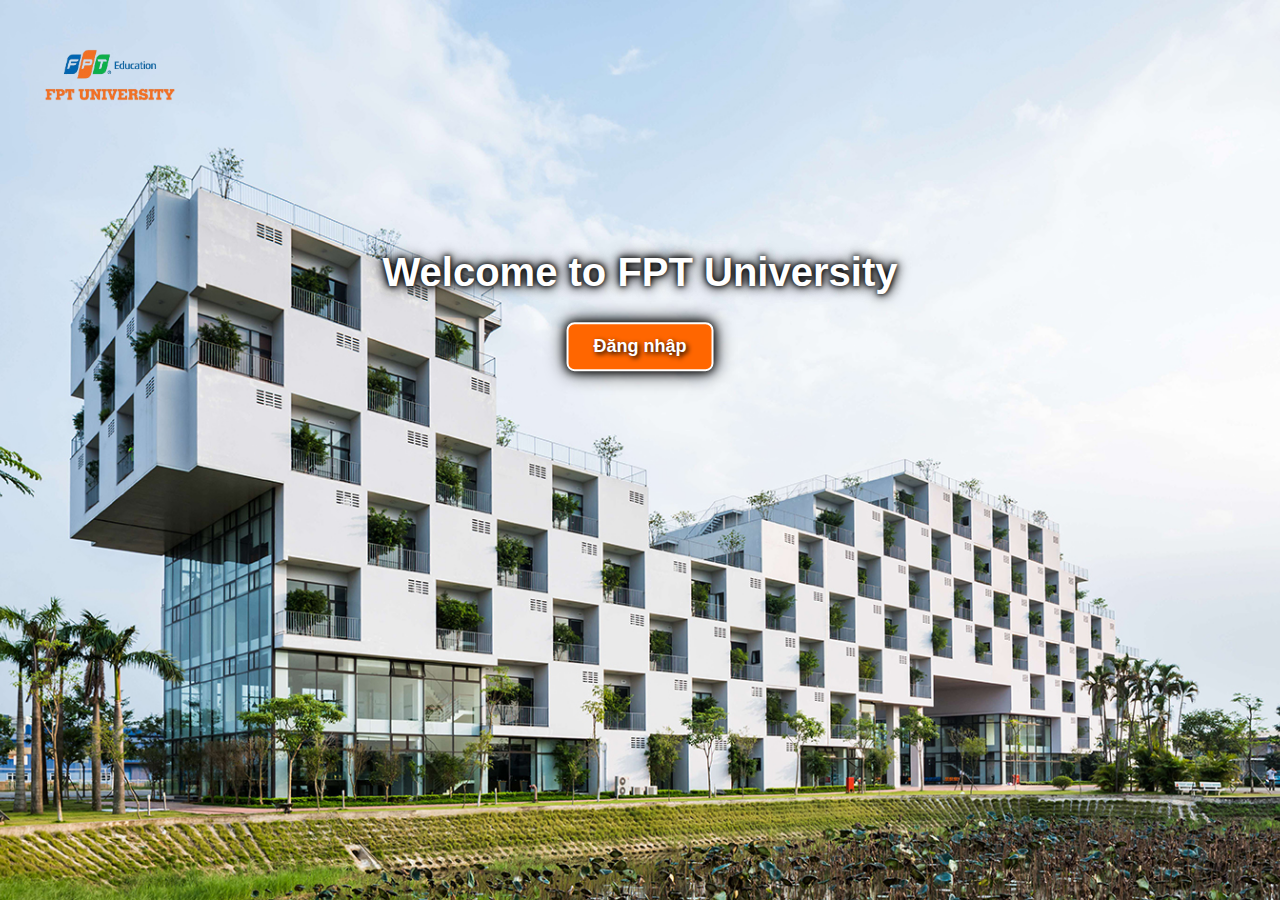
==== StudentManagement/web/index.html @ 73d3376b "main" ====
<!DOCTYPE html>
<html lang="vi">
    <head>
        <meta charset="UTF-8">
        <meta name="viewport" content="width=device-width, initial-scale=1.0">
        <title>Home page</title>
        <style>
            body {
                font-family: Arial, sans-serif;
                margin: 0;
                padding: 0;
                text-align: center;
                background: url('IMAGE/fpthanoi01-130.jpg') no-repeat center center/cover;
                background-size: cover;
                height: 100vh;
                display: flex;
                flex-direction: column;
                justify-content: center;
                align-items: center;
                color: white;
                text-shadow: 2px 2px 4px rgba(0, 0, 0, 0.7);
            }

            .navbar {
                background-color: rgba(255, 102, 0, 0.9);
                padding: 15px;
                width: 100%;
                position: absolute;
                top: 0;
                left: 0;
            }

            .navbar a {
                color: white;
                text-decoration: none;
                margin: 0 15px;
                font-size: 18px;
            }

            .logo {
                position: absolute;
                top: 0px;
                left: 10px;
                width: 200px;
                height: auto;
                display: block;
                transition: transform 0.3s ease-in-out;
            }
            

            .logo:hover {
                transform: scale(1.1);
            }


            .container {
                position: absolute;
                top: 33%;
                left: 50%;
                transform: translate(-50%, -50%);
                text-align: center;
            }

            h1 {
                font-size: 40px;
                font-weight: bold;
                text-shadow: 0 0 5px black, 0 0 10px black, 0 0 15px black;
            }

            .btn {
                font-size: 18px;
                padding: 12px 25px;
                font-weight: bold;
                background-color: rgba(255, 102, 0, 1);
                color: white;
                text-decoration: none;
                border-radius: 8px;
                display: inline-block;
                text-shadow: 2px 2px 5px black;
                box-shadow: 0 0 10px black, 0 0 20px black;
                border: 2px solid white;
                transition: all 0.3s ease-in-out;
            }

            .btn:hover {
                background-color: rgba(204, 82, 0, 1);
                box-shadow: 0 0 15px black, 0 0 30px black;
                transform: scale(1.05);
            }
        </style>
    </head>
    <body>

        <a class="fpt" href="http://localhost:9999/StudentManagement" target="_blank">
            <img src="IMAGE/fptulogo-removebg-preview.png" alt="FPT Logo" class="logo"/>
        </a>

        <div class="container">
            <h1>Welcome to FPT University</h1>
            <a href="VIEW/Login.jsp " class="btn">Đăng nhập</a>
        </div>

    </body>
</html>
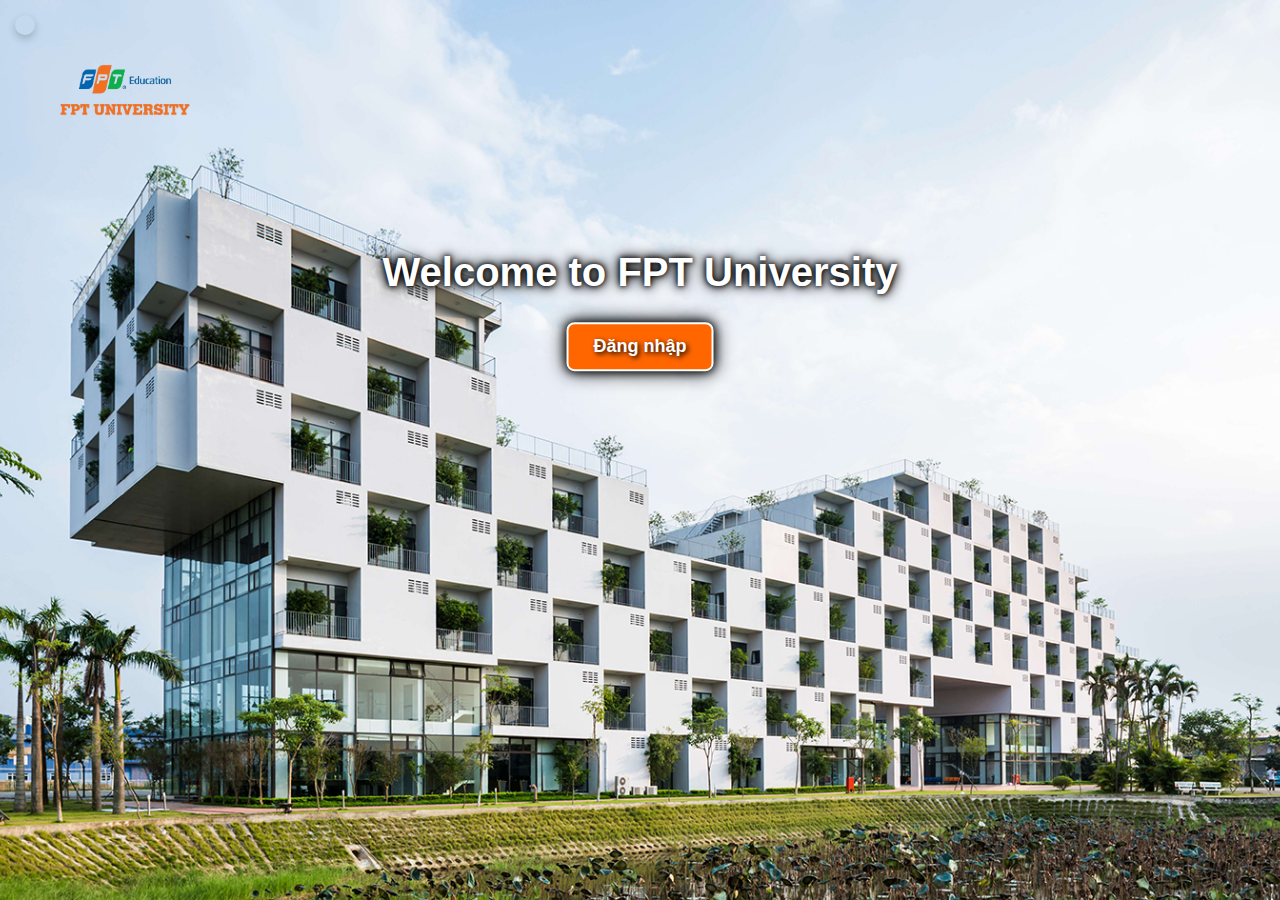
==== commit 7ac95b80: "main" ====
--- a/StudentManagement/web/index.html
+++ b/StudentManagement/web/index.html
@@ -46,7 +46,7 @@
                 display: block;
                 transition: transform 0.3s ease-in-out;
             }
-            
+
 
             .logo:hover {
                 transform: scale(1.1);
@@ -87,13 +87,25 @@
                 box-shadow: 0 0 15px black, 0 0 30px black;
                 transform: scale(1.05);
             }
+
+            .logo-container {
+                position: absolute;
+                top: 15px;
+                left: 15px;
+                padding: 10px;
+                border-radius: 10px; /* Bo góc */
+                box-shadow: 0 4px 8px rgba(0, 0, 0, 0.2); /* Đổ bóng nhẹ */
+            }
         </style>
     </head>
     <body>
 
-        <a class="fpt" href="http://localhost:9999/StudentManagement" target="_blank">
-            <img src="IMAGE/fptulogo-removebg-preview.png" alt="FPT Logo" class="logo"/>
-        </a>
+        <div class="logo-container">
+            <a href="http://localhost:9999/StudentManagement" target="_blank">
+                <img src="IMAGE/fptulogo-removebg-preview.png" alt="FPT Logo" class="logo"/>
+            </a>
+        </div>
+
 
         <div class="container">
             <h1>Welcome to FPT University</h1>
